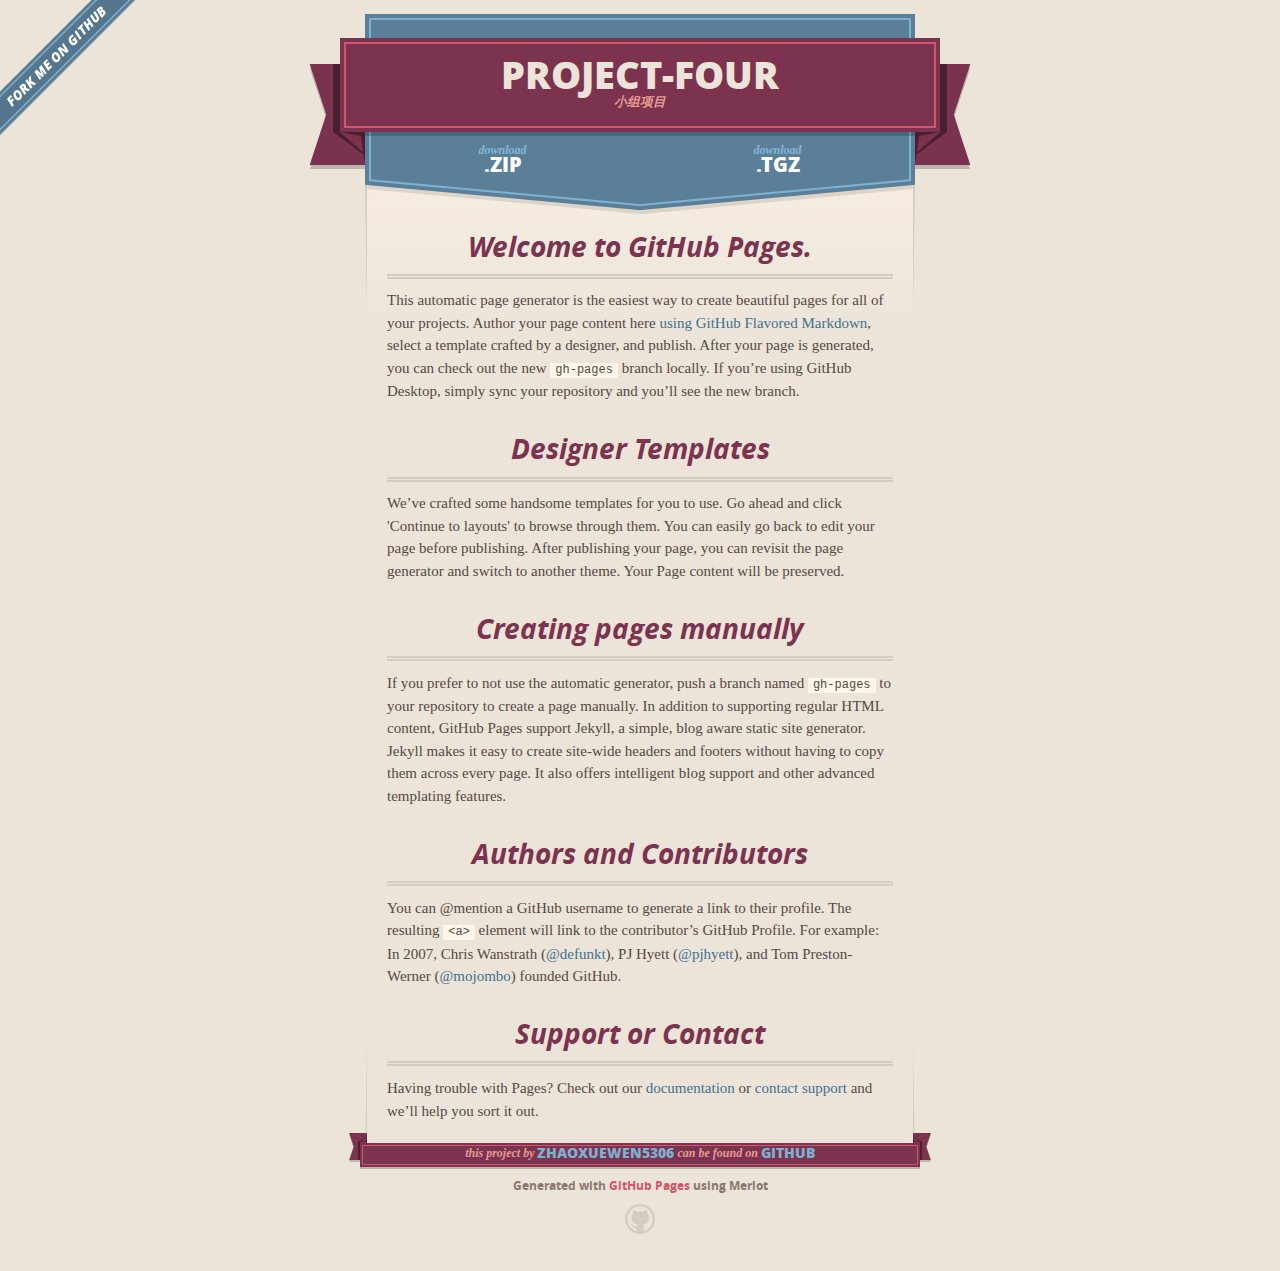
==== index.html @ 18efe109 "Create gh-pages branch via GitHub" ====
<!DOCTYPE html>
<html>
  <head>
    <meta charset='utf-8'>
    <meta http-equiv="X-UA-Compatible" content="chrome=1">
    <meta name="viewport" content="width=640">

    <link rel="stylesheet" href="stylesheets/core.css" media="screen">
    <link rel="stylesheet" href="stylesheets/mobile.css" media="handheld, only screen and (max-device-width:640px)">
    <link rel="stylesheet" href="stylesheets/github-light.css">

    <script type="text/javascript" src="javascripts/modernizr.js"></script>
    <script type="text/javascript" src="https://ajax.googleapis.com/ajax/libs/jquery/1.7.1/jquery.min.js"></script>
    <script type="text/javascript" src="javascripts/headsmart.min.js"></script>
    <script type="text/javascript">
      $(document).ready(function () {
        $('#main_content').headsmart()
      })
    </script>
    <title>Project-four by zhaoxuewen5306</title>
  </head>

  <body>
    <a id="forkme_banner" href="https://github.com/zhaoxuewen5306/project-four">View on GitHub</a>
    <div class="shell">

      <header>
        <span class="ribbon-outer">
          <span class="ribbon-inner">
            <h1>Project-four</h1>
            <h2>小组项目</h2>
          </span>
          <span class="left-tail"></span>
          <span class="right-tail"></span>
        </span>
      </header>

      <section id="downloads">
        <span class="inner">
          <a href="https://github.com/zhaoxuewen5306/project-four/zipball/master" class="zip"><em>download</em> .ZIP</a><a href="https://github.com/zhaoxuewen5306/project-four/tarball/master" class="tgz"><em>download</em> .TGZ</a>
        </span>
      </section>


      <span class="banner-fix"></span>


      <section id="main_content">
        <h3>
<a id="welcome-to-github-pages" class="anchor" href="#welcome-to-github-pages" aria-hidden="true"><span aria-hidden="true" class="octicon octicon-link"></span></a>Welcome to GitHub Pages.</h3>

<p>This automatic page generator is the easiest way to create beautiful pages for all of your projects. Author your page content here <a href="https://guides.github.com/features/mastering-markdown/">using GitHub Flavored Markdown</a>, select a template crafted by a designer, and publish. After your page is generated, you can check out the new <code>gh-pages</code> branch locally. If you’re using GitHub Desktop, simply sync your repository and you’ll see the new branch.</p>

<h3>
<a id="designer-templates" class="anchor" href="#designer-templates" aria-hidden="true"><span aria-hidden="true" class="octicon octicon-link"></span></a>Designer Templates</h3>

<p>We’ve crafted some handsome templates for you to use. Go ahead and click 'Continue to layouts' to browse through them. You can easily go back to edit your page before publishing. After publishing your page, you can revisit the page generator and switch to another theme. Your Page content will be preserved.</p>

<h3>
<a id="creating-pages-manually" class="anchor" href="#creating-pages-manually" aria-hidden="true"><span aria-hidden="true" class="octicon octicon-link"></span></a>Creating pages manually</h3>

<p>If you prefer to not use the automatic generator, push a branch named <code>gh-pages</code> to your repository to create a page manually. In addition to supporting regular HTML content, GitHub Pages support Jekyll, a simple, blog aware static site generator. Jekyll makes it easy to create site-wide headers and footers without having to copy them across every page. It also offers intelligent blog support and other advanced templating features.</p>

<h3>
<a id="authors-and-contributors" class="anchor" href="#authors-and-contributors" aria-hidden="true"><span aria-hidden="true" class="octicon octicon-link"></span></a>Authors and Contributors</h3>

<p>You can @mention a GitHub username to generate a link to their profile. The resulting <code>&lt;a&gt;</code> element will link to the contributor’s GitHub Profile. For example: In 2007, Chris Wanstrath (<a href="https://github.com/defunkt" class="user-mention">@defunkt</a>), PJ Hyett (<a href="https://github.com/pjhyett" class="user-mention">@pjhyett</a>), and Tom Preston-Werner (<a href="https://github.com/mojombo" class="user-mention">@mojombo</a>) founded GitHub.</p>

<h3>
<a id="support-or-contact" class="anchor" href="#support-or-contact" aria-hidden="true"><span aria-hidden="true" class="octicon octicon-link"></span></a>Support or Contact</h3>

<p>Having trouble with Pages? Check out our <a href="https://help.github.com/pages">documentation</a> or <a href="https://github.com/contact">contact support</a> and we’ll help you sort it out.</p>
      </section>

      <footer>
        <span class="ribbon-outer">
          <span class="ribbon-inner">
            <p>this project by <a href="https://github.com/zhaoxuewen5306">zhaoxuewen5306</a> can be found on <a href="https://github.com/zhaoxuewen5306/project-four">GitHub</a></p>
          </span>
          <span class="left-tail"></span>
          <span class="right-tail"></span>
        </span>
        <p>Generated with <a href="https://pages.github.com">GitHub Pages</a> using Merlot</p>
        <span class="octocat"></span>
      </footer>

    </div>

    
  </body>
</html>
---- stylesheets/core.css ----
@import url("screen.css");
@import url("non-screen.css") handheld;
@import url("non-screen.css") only screen and (max-device-width:640px);
---- stylesheets/mobile.css ----
/* Generated by Font Squirrel (http://www.fontsquirrel.com) on February 9, 2012 */


@font-face {
  font-family: 'Open Sans';
  src: url('../fonts/opensans-regular-webfont.eot');
  src: url('../fonts/opensans-regular-webfont.eot?#iefix') format('embedded-opentype'),
       url('../fonts/opensans-regular-webfont.woff') format('woff'),
       url('../fonts/opensans-regular-webfont.ttf') format('truetype'),
       url('../fonts/opensans-regular-webfont.svg#OpenSansRegular') format('svg');
  font-weight: normal;
  font-style: normal;
}

@font-face {
  font-family: 'Open Sans';
  src: url('../fonts/opensans-italic-webfont.eot');
  src: url('../fonts/opensans-italic-webfont.eot?#iefix') format('embedded-opentype'),
       url('../fonts/opensans-italic-webfont.woff') format('woff'),
       url('../fonts/opensans-italic-webfont.ttf') format('truetype'),
       url('../fonts/opensans-italic-webfont.svg#OpenSansItalic') format('svg');
  font-weight: normal;
  font-style: italic;
}

@font-face {
  font-family: 'Open Sans';
  src: url('../fonts/opensans-bold-webfont.eot');
  src: url('../fonts/opensans-bold-webfont.eot?#iefix') format('embedded-opentype'),
       url('../fonts/opensans-bold-webfont.woff') format('woff'),
       url('../fonts/opensans-bold-webfont.ttf') format('truetype'),
       url('../fonts/opensans-bold-webfont.svg#OpenSansBold') format('svg');
  font-weight: bold;
  font-style: normal;
}

@font-face {
  font-family: 'Open Sans';
  src: url('../fonts/opensans-bolditalic-webfont.eot');
  src: url('../fonts/opensans-bolditalic-webfont.eot?#iefix') format('embedded-opentype'),
       url('../fonts/opensans-bolditalic-webfont.woff') format('woff'),
       url('../fonts/opensans-bolditalic-webfont.ttf') format('truetype'),
       url('../fonts/opensans-bolditalic-webfont.svg#OpenSansBoldItalic') format('svg');
  font-weight: bold;
  font-style: italic;
}

@font-face {
  font-family: 'Open Sans';
  src: url('../fonts/opensans-extrabold-webfont.eot');
  src: url('../fonts/opensans-extrabold-webfont.eot?#iefix') format('embedded-opentype'),
       url('../fonts/opensans-extrabold-webfont.woff') format('woff'),
       url('../fonts/opensans-extrabold-webfont.ttf') format('truetype'),
       url('../fonts/opensans-extrabold-webfont.svg#OpenSansExtrabold') format('svg');
  font-weight: bolder;
  font-style: normal;
}


/* http://meyerweb.com/eric/tools/css/reset/ 
   v2.0 | 20110126
   License: none (public domain)
*/

html, body, div, span, applet, object, iframe,
h1, h2, h3, h4, h5, h6, p, blockquote, pre,
a, abbr, acronym, address, big, cite, code,
del, dfn, em, img, ins, kbd, q, s, samp,
small, strike, strong, sub, sup, tt, var,
b, u, i, center,
dl, dt, dd, ol, ul, li,
fieldset, form, label, legend,
table, caption, tbody, tfoot, thead, tr, th, td,
article, aside, canvas, details, embed, 
figure, figcaption, footer, header, hgroup, 
menu, nav, output, ruby, section, summary,
time, mark, audio, video {
  margin: 0;
  padding: 0;
  border: 0;
  font-size: 100%;
  font: inherit;
  vertical-align: baseline;
}
/* HTML5 display-role reset for older browsers */
article, aside, details, figcaption, figure, 
footer, header, hgroup, menu, nav, section {
  display: block;
}
body {
  line-height: 1;
}
ol, ul {
  list-style: none;
}
blockquote, q {
  quotes: none;
}
blockquote:before, blockquote:after,
q:before, q:after {
  content: '';
  content: none;
}
table {
  border-collapse: collapse;
  border-spacing: 0;
}

header, footer, section {
  display: block;
  position: relative;
}

/* STYLES */

div.shell {
  display: block;
  width: 640px;
  margin: 0 auto;
}

a#forkme_banner {
  display: none;
}

/* header */

header {
  position: relative;
  z-index: 2;
  margin: 0;
  max-width: 640px;
  top: 51px;
}

header span.ribbon-inner {
  position: relative;
  display: block;
  background-color: #cd596b;
  border: 8px solid #7c334f;
  padding: 6px;
  z-index: 1;
}

header span.left-tail, header span.right-tail {
  position: relative;
  display: block;
  width: 19px;
  height: 10px;
  background: transparent url(../images/ribbon-tail-sprite-2x.png) 0 0 no-repeat;
  position: absolute;
  bottom: -10px;
  z-index: 0;
}

header span.left-tail {
  background-position: 0 0;
  left: 0;
}

header span.right-tail {
  background-position: -19px 0;
  right: 0;
}

header h1 {
  background-color: #7c334f;
  font-size: 2em;
  font-weight: bolder;
  font-style: normal;
  text-transform: uppercase;
  color: #ece4d8;
  text-align: center;
  line-height:1;  
  padding: 14px 20px 0;
}

header h2 {
  background-color: #7c334f;
  font: bold italic .85em/1.5 Georgia, Times, “Times New Roman”, serif;
  color: #e69b95;
  padding-bottom: 14px;
  margin-top: -3px;
  text-align: center;
}

section#downloads {
  position: relative;
  display: block;
  height: 171px;
  width: 602px;
  padding-bottom: 150px;
  margin: 51px auto -250px;
  z-index: 1;
  background: transparent url(../images/shield.png) center 0 no-repeat;
}

section#downloads a {
  display: none;
}

span.banner-fix {
  background: transparent url(../images/shield-fallback.png) center top no-repeat;
  display: block;
  height: 31px;
  position: absolute;
  width: 640px;
  top: 20px;

}

section#main_content {
  z-index: 2;
  padding: 20px 40px 0;
  min-height:185px;
}

/* footer */

footer {
  background: none;
  padding-top: 104px;
  margin: -94px auto 40px;
  max-width:640px;
  text-align: center;
}

footer span.ribbon-outer {
  display: block;
  position: relative;
  border-bottom: 2px solid #bdb6ad;
}

footer span.ribbon-inner {
  position: relative;
  display: block;
  background-color: #cd596b;
  border: 8px solid #7c334f;
  padding: 6px;
  z-index: 1;
}

footer p {
  font-family: 'Open Sans', sans-serif;
  font-weight: bold;
  font-size: .6em;
  color: #8b786f;
}

footer a {
  color: #cd596b;
}

footer span.ribbon-inner p {
  background-color: #7c334f;
  margin: 0;
  color: #e69b95;
  font: bold italic 22px/1 Georgia, Times, “Times New Roman”, serif;
  height: auto;
  line-height: 1.1;
  padding: 20px 0px 10px;
}

footer span.ribbon-inner a {
  display: block;
  position: relative;
  bottom: 0;
  color: #7eb0d2;
  font-family: 'Open Sans', sans-serif;
  text-transform: uppercase;
  font-style: normal;
  font-weight: bolder;
  font-size: 38px;
  padding-bottom: 10px;
}

footer span.ribbon-inner a:hover {
  color: #7eb0d2;
}

footer span.left-tail, footer span.right-tail {
  position: relative;
  display: block;
  width: 23px;
  height: 126px;
  background: transparent url(../images/small-ribbon-tail-sprite-2x.png) 0 0 no-repeat;
  position: absolute;
  top: -126px;
  z-index: 0;
}

footer span.left-tail {
  background-position: 0 0;
  left: 0;
}

footer span.right-tail {
  background-position: -23px 0;
  right: 0;
}

footer span.octocat {
  background: transparent url(../images/octocat-2x.png) 0 0 no-repeat;
  display: block;
  width: 60px;
  height: 60px;
  margin: 20px auto 0;}

/* content */

body {
  background: #ece4d8;
  font: normal normal 30px/1.5 Georgia, Palatino,” Palatino Linotype”, Times, “Times New Roman”, serif;
  color: #544943;
  -webkit-font-smoothing: antialiased;
}

a, a:hover {
  color: #417090;
}

a {
  text-decoration: none;
}

a:hover {
  text-decoration: underline;
}

h1,h2,h3,h4,h5,h6 {
  font-family: 'Open Sans', sans-serif;
  font-weight: bold;
}

p {
  margin: .7em 0 0;
}

strong {
  font-weight: bold;
}

em {
  font-style: italic;
}

ol {
  margin: .7em 0;
  list-style-type: decimal;
  padding-left: 1.35em;
}

ul {
  margin: .7em 0;
  padding-left: 1.35em;
}

ul li {
  padding-left: 20px;
  background: transparent url(../images/chevron-2x.png) left 15px no-repeat;
}

blockquote {
  font-family: 'Open Sans', sans-serif;
  margin: 20px 0;
  color: #8b786f;
  padding-left: 1.35em;
  background: transparent url('../images/blockquote-gfx-2x.png') 0 8px no-repeat;
}

img {
  -webkit-box-shadow: 0px 4px 0px #bdb6ad;
  -moz-box-shadow: 0px 4px 0px #bdb6ad;
  box-shadow: 0px 4px 0px #bdb6ad;
  border: 4px solid #fff6e9;
  max-width: 556px;
}

hr {
  border: none;
  outline: none;
  height: 42px;
  background: transparent url('../images/hr-2x.jpg') center center repeat-x;
  margin: 0 0 20px;
}

code {
  background: #fff6e9;
  font: normal normal .9em/1.7 "Lucida Sans Typewriter", "Lucida Console", Monaco, "Bitstream Vera Sans Mono", monospace;
  padding: 0 5px 1px;
}

pre {
  margin: 10px 0 20px;
  padding: .7em;
  background: #fff6e9;
  border-bottom: 4px solid #bdb6ad;
  font: normal normal .9em/1.7 "Lucida Sans Typewriter", "Lucida Console", Monaco, "Bitstream Vera Sans Mono", monospace;
  overflow: auto;
}

table {
  background: #fff6e9;
  display: table;
  width: 100%;
  border-collapse: separate;
  border-bottom: 4px solid #bdb6ad;
  margin: 10px 0;
}

tr {
  display: table-row;
}

th {
  display: table-cell;
  padding: 2px 10px;
  border: solid #ece4d8;
  border-width: 0 4px 4px 0;
  color: #cd596b;
  font-family: 'Open Sans', sans-serif;
  font-weight: bold;
  font-size: .85em;
}

td {
  display: table-cell;
  padding: 0 .7em;
  border: solid #ece4d8;
  border-width: 0 4px 4px 0;
}

td:last-child, th:last-child {
  border-right: none;
}

tr:last-child td {
  border-bottom: none;
}

dl {
  margin: .7em 0 20px;
}

dt {
  font-family: 'Open Sans', sans-serif;
  font-weight: bold;
}

dd {
  padding-left: 1.35em;
}

dd p:first-child {
  margin-top: 0;
}

/* Content based headers */

#main_content > .header-level-1:first-child,
#main_content > .header-level-2:first-child,
#main_content > .header-level-3:first-child,
#main_content > .header-level-4:first-child,
#main_content > .header-level-5:first-child,
#main_content > .header-level-6:first-child {
  margin-top: 0;
}

.header-level-1 {
  font-size: 1.85em;
  border-bottom: .2em double #d3ccc1;
  color: #7c334f;
  text-align: center;
  font-style: italic;
  margin: 1.1em 0 .38em;
  line-height: 1.2;
  padding-bottom: 10px
}

.header-level-2 {
  font-size: 1.58em;
  color: #7c334f;
  margin: .95em 0 .5em;
  border-bottom: .1em solid #D3CCC1;
  line-height: 1.2;
  padding-bottom: 10px
}

.header-level-3 {
  margin: 20px 0 10px;
  font-size: 1.45em;
}

.header-level-4 {
  margin: .6em 0;
  font-size: 1.2em;
  color: #cd596b;
}

.header-level-5 {
  margin: .7em 0;
  font-size: 1em;
  color: #8b786f;
}

.header-level-6 {
  margin: .8em 0;
  font-size: .85em;
  font-style: italic;
}
---- stylesheets/github-light.css ----
/*
The MIT License (MIT)

Copyright (c) 2016 GitHub, Inc.

Permission is hereby granted, free of charge, to any person obtaining a copy
of this software and associated documentation files (the "Software"), to deal
in the Software without restriction, including without limitation the rights
to use, copy, modify, merge, publish, distribute, sublicense, and/or sell
copies of the Software, and to permit persons to whom the Software is
furnished to do so, subject to the following conditions:

The above copyright notice and this permission notice shall be included in all
copies or substantial portions of the Software.

THE SOFTWARE IS PROVIDED "AS IS", WITHOUT WARRANTY OF ANY KIND, EXPRESS OR
IMPLIED, INCLUDING BUT NOT LIMITED TO THE WARRANTIES OF MERCHANTABILITY,
FITNESS FOR A PARTICULAR PURPOSE AND NONINFRINGEMENT. IN NO EVENT SHALL THE
AUTHORS OR COPYRIGHT HOLDERS BE LIABLE FOR ANY CLAIM, DAMAGES OR OTHER
LIABILITY, WHETHER IN AN ACTION OF CONTRACT, TORT OR OTHERWISE, ARISING FROM,
OUT OF OR IN CONNECTION WITH THE SOFTWARE OR THE USE OR OTHER DEALINGS IN THE
SOFTWARE.

*/

.pl-c /* comment */ {
  color: #969896;
}

.pl-c1 /* constant, variable.other.constant, support, meta.property-name, support.constant, support.variable, meta.module-reference, markup.raw, meta.diff.header */,
.pl-s .pl-v /* string variable */ {
  color: #0086b3;
}

.pl-e /* entity */,
.pl-en /* entity.name */ {
  color: #795da3;
}

.pl-smi /* variable.parameter.function, storage.modifier.package, storage.modifier.import, storage.type.java, variable.other */,
.pl-s .pl-s1 /* string source */ {
  color: #333;
}

.pl-ent /* entity.name.tag */ {
  color: #63a35c;
}

.pl-k /* keyword, storage, storage.type */ {
  color: #a71d5d;
}

.pl-s /* string */,
.pl-pds /* punctuation.definition.string, string.regexp.character-class */,
.pl-s .pl-pse .pl-s1 /* string punctuation.section.embedded source */,
.pl-sr /* string.regexp */,
.pl-sr .pl-cce /* string.regexp constant.character.escape */,
.pl-sr .pl-sre /* string.regexp source.ruby.embedded */,
.pl-sr .pl-sra /* string.regexp string.regexp.arbitrary-repitition */ {
  color: #183691;
}

.pl-v /* variable */ {
  color: #ed6a43;
}

.pl-id /* invalid.deprecated */ {
  color: #b52a1d;
}

.pl-ii /* invalid.illegal */ {
  color: #f8f8f8;
  background-color: #b52a1d;
}

.pl-sr .pl-cce /* string.regexp constant.character.escape */ {
  font-weight: bold;
  color: #63a35c;
}

.pl-ml /* markup.list */ {
  color: #693a17;
}

.pl-mh /* markup.heading */,
.pl-mh .pl-en /* markup.heading entity.name */,
.pl-ms /* meta.separator */ {
  font-weight: bold;
  color: #1d3e81;
}

.pl-mq /* markup.quote */ {
  color: #008080;
}

.pl-mi /* markup.italic */ {
  font-style: italic;
  color: #333;
}

.pl-mb /* markup.bold */ {
  font-weight: bold;
  color: #333;
}

.pl-md /* markup.deleted, meta.diff.header.from-file */ {
  color: #bd2c00;
  background-color: #ffecec;
}

.pl-mi1 /* markup.inserted, meta.diff.header.to-file */ {
  color: #55a532;
  background-color: #eaffea;
}

.pl-mdr /* meta.diff.range */ {
  font-weight: bold;
  color: #795da3;
}

.pl-mo /* meta.output */ {
  color: #1d3e81;
}
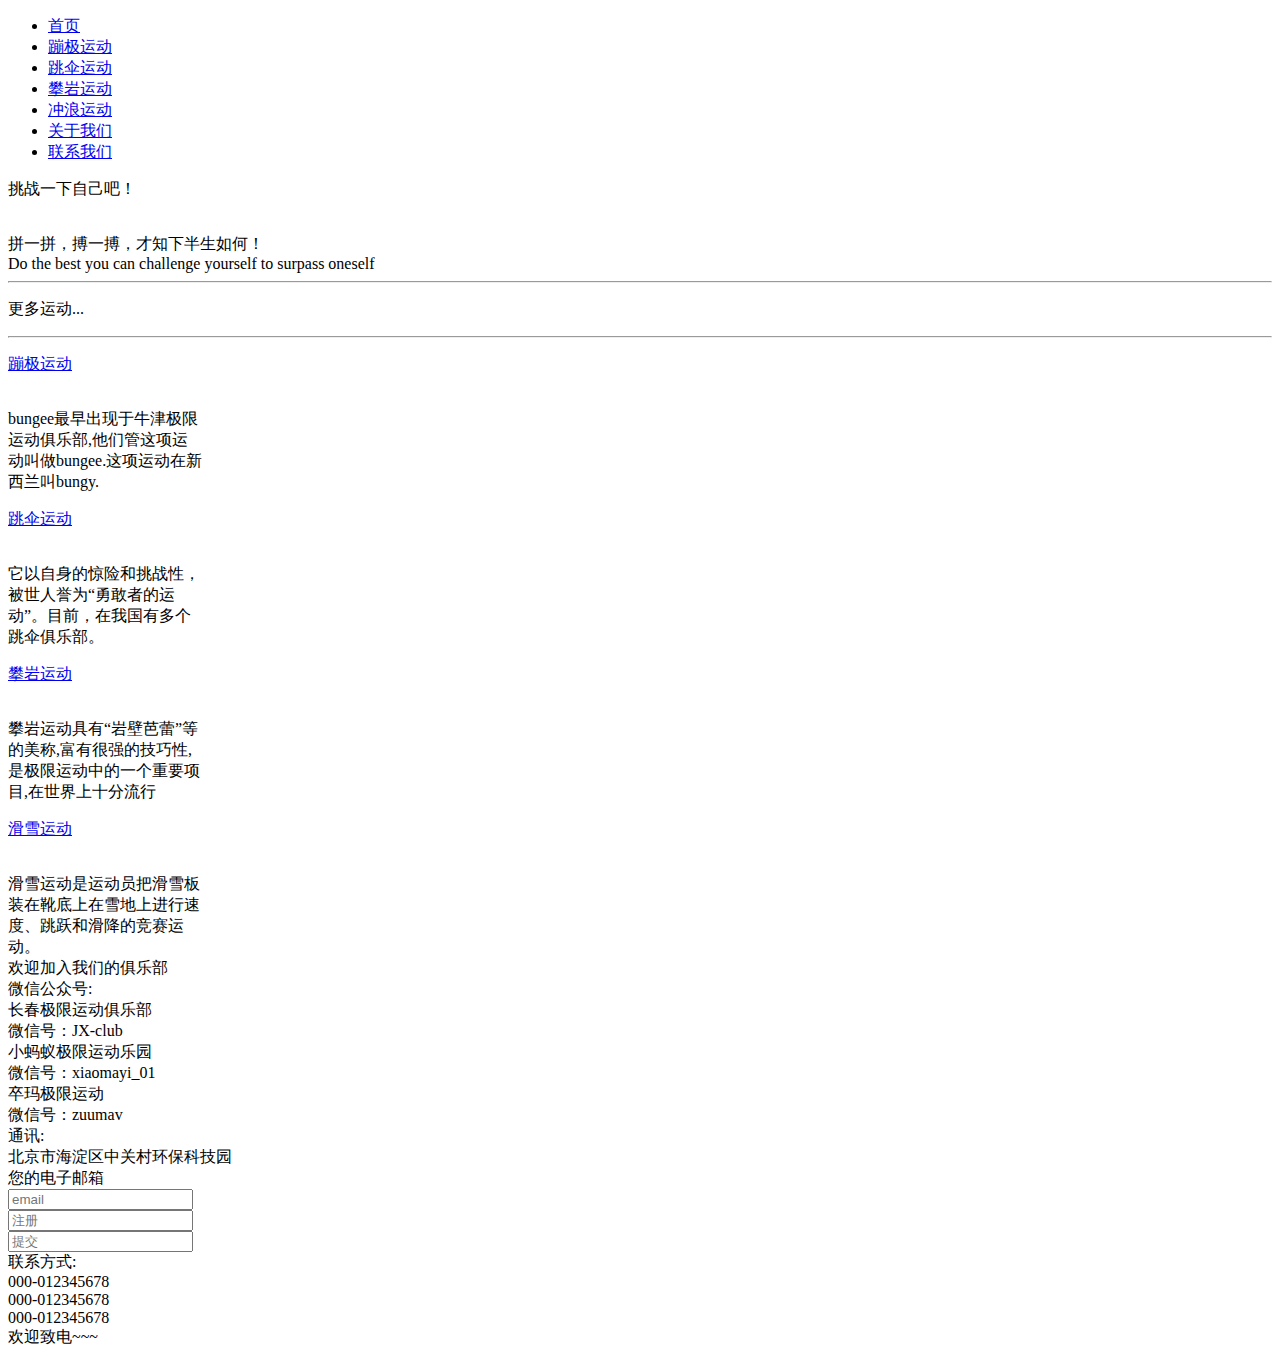
==== commit 22c457db: "Update index.html" ====
--- a/index.html
+++ b/index.html
@@ -1,91 +1,93 @@
 <!DOCTYPE html>
 <html>
   <head>
-    <meta charset='utf-8'>
-    <meta http-equiv="X-UA-Compatible" content="chrome=1">
-    <meta name="viewport" content="width=640">
-
-    <link rel="stylesheet" href="stylesheets/core.css" media="screen">
-    <link rel="stylesheet" href="stylesheets/mobile.css" media="handheld, only screen and (max-device-width:640px)">
-    <link rel="stylesheet" href="stylesheets/github-light.css">
-
-    <script type="text/javascript" src="javascripts/modernizr.js"></script>
-    <script type="text/javascript" src="https://ajax.googleapis.com/ajax/libs/jquery/1.7.1/jquery.min.js"></script>
-    <script type="text/javascript" src="javascripts/headsmart.min.js"></script>
-    <script type="text/javascript">
-      $(document).ready(function () {
-        $('#main_content').headsmart()
-      })
-    </script>
-    <title>Project-four by zhaoxuewen5306</title>
-  </head>
-
-  <body>
-    <a id="forkme_banner" href="https://github.com/zhaoxuewen5306/project-four">View on GitHub</a>
-    <div class="shell">
-
-      <header>
-        <span class="ribbon-outer">
-          <span class="ribbon-inner">
-            <h1>Project-four</h1>
-            <h2>小组项目</h2>
-          </span>
-          <span class="left-tail"></span>
-          <span class="right-tail"></span>
-        </span>
-      </header>
-
-      <section id="downloads">
-        <span class="inner">
-          <a href="https://github.com/zhaoxuewen5306/project-four/zipball/master" class="zip"><em>download</em> .ZIP</a><a href="https://github.com/zhaoxuewen5306/project-four/tarball/master" class="tgz"><em>download</em> .TGZ</a>
-        </span>
-      </section>
-
-
-      <span class="banner-fix"></span>
-
-
-      <section id="main_content">
-        <h3>
-<a id="welcome-to-github-pages" class="anchor" href="#welcome-to-github-pages" aria-hidden="true"><span aria-hidden="true" class="octicon octicon-link"></span></a>Welcome to GitHub Pages.</h3>
-
-<p>This automatic page generator is the easiest way to create beautiful pages for all of your projects. Author your page content here <a href="https://guides.github.com/features/mastering-markdown/">using GitHub Flavored Markdown</a>, select a template crafted by a designer, and publish. After your page is generated, you can check out the new <code>gh-pages</code> branch locally. If you’re using GitHub Desktop, simply sync your repository and you’ll see the new branch.</p>
-
-<h3>
-<a id="designer-templates" class="anchor" href="#designer-templates" aria-hidden="true"><span aria-hidden="true" class="octicon octicon-link"></span></a>Designer Templates</h3>
-
-<p>We’ve crafted some handsome templates for you to use. Go ahead and click 'Continue to layouts' to browse through them. You can easily go back to edit your page before publishing. After publishing your page, you can revisit the page generator and switch to another theme. Your Page content will be preserved.</p>
-
-<h3>
-<a id="creating-pages-manually" class="anchor" href="#creating-pages-manually" aria-hidden="true"><span aria-hidden="true" class="octicon octicon-link"></span></a>Creating pages manually</h3>
-
-<p>If you prefer to not use the automatic generator, push a branch named <code>gh-pages</code> to your repository to create a page manually. In addition to supporting regular HTML content, GitHub Pages support Jekyll, a simple, blog aware static site generator. Jekyll makes it easy to create site-wide headers and footers without having to copy them across every page. It also offers intelligent blog support and other advanced templating features.</p>
-
-<h3>
-<a id="authors-and-contributors" class="anchor" href="#authors-and-contributors" aria-hidden="true"><span aria-hidden="true" class="octicon octicon-link"></span></a>Authors and Contributors</h3>
-
-<p>You can @mention a GitHub username to generate a link to their profile. The resulting <code>&lt;a&gt;</code> element will link to the contributor’s GitHub Profile. For example: In 2007, Chris Wanstrath (<a href="https://github.com/defunkt" class="user-mention">@defunkt</a>), PJ Hyett (<a href="https://github.com/pjhyett" class="user-mention">@pjhyett</a>), and Tom Preston-Werner (<a href="https://github.com/mojombo" class="user-mention">@mojombo</a>) founded GitHub.</p>
-
-<h3>
-<a id="support-or-contact" class="anchor" href="#support-or-contact" aria-hidden="true"><span aria-hidden="true" class="octicon octicon-link"></span></a>Support or Contact</h3>
-
-<p>Having trouble with Pages? Check out our <a href="https://help.github.com/pages">documentation</a> or <a href="https://github.com/contact">contact support</a> and we’ll help you sort it out.</p>
-      </section>
-
-      <footer>
-        <span class="ribbon-outer">
-          <span class="ribbon-inner">
-            <p>this project by <a href="https://github.com/zhaoxuewen5306">zhaoxuewen5306</a> can be found on <a href="https://github.com/zhaoxuewen5306/project-four">GitHub</a></p>
-          </span>
-          <span class="left-tail"></span>
-          <span class="right-tail"></span>
-        </span>
-        <p>Generated with <a href="https://pages.github.com">GitHub Pages</a> using Merlot</p>
-        <span class="octocat"></span>
-      </footer>
-
-    </div>
-
+    <title>主页</title>
+	<meta charset="utf-8"/>
+	<link rel="stylesheet" type="text/css" href="css/index.css">
+	<link rel="stylesheet" type="text/css" href="css/reset.css">
+	<link rel="stylesheet" type="text/css" href="css/common.css">
+</head>
+<body>
+	<div class="container mg0">
+		<div class="nav mg0">
+			<div class="logo fl"></div>
+			<ul class="fl mgl-70">
+				<li><a href="#">首页</a></li>
+				<li><a href="Bungee jumping.html">蹦极运动</a></li>
+				<li><a href="jump.html">跳伞运动</a></li>
+				<li><a href="Rock climbing.html">攀岩运动</a></li>
+				<li><a href="style.html">冲浪运动</a></li>
+				<li><a href="#">关于我们</a></li>
+				<li><a href="#">联系我们</a></li>
+			</ul>
+		</div>
+		<div class="background mg0">
+			<p class="pdl-255 pdt-80">挑战一下自己吧！</p><br/>
+			<span class="pdl-275">拼一拼，搏一搏，才知下半生如何！</span><br/>
+			<span class="pdl-130">Do the best you can challenge yourself to surpass oneself</span>
+		</div>
+		<hr/>
+		<div class="barnav mg0">
+			<p>更多运动...</p>
+		</div>
+		<hr/>
+		<div class="hot mg0">
+			<div class="demo-white fl mgl-170 mgt-150">
+				<p><a href="#">蹦极运动</a></p><br/>
+				<span>bungee最早出现于牛津极限<br/>运动俱乐部,他们管这项运<br/>动叫做bungee.这项运动在新<br/>西兰叫bungy.</span>
+			</div>
+			<div class="demo-gray fl mgl--50">
+				
+			</div>
+			<div class="demo-black fl mgl--50 mgt-150">
+				
+			</div>
+			<div class="demo-gray fl mgl--50">
+				
+			</div>
+			<div class="demo-white fl mgl--50 mgt-150">
+				<p><a href="#">跳伞运动</a></p><br/>
+				<span>它以自身的惊险和挑战性，<br/>被世人誉为“勇敢者的运<br/>动”。目前，在我国有多个<br/>跳伞俱乐部。</span>
+			</div>
+			<div class="demo-white fl mgl-320 mgt--50">
+				<p><a href="#">攀岩运动</a></p><br/>
+				<span>攀岩运动具有“岩壁芭蕾”等<br/>的美称,富有很强的技巧性,<br/>是极限运动中的一个重要项<br/>目,在世界上十分流行</span>
+			</div>
+			<div class="demo-white fl mgl-100 mgt--50">
+				<p><a href="#">滑雪运动</a></p><br/>
+				<span>滑雪运动是运动员把滑雪板<br/>装在靴底上在雪地上进行速<br/>度、跳跃和滑降的竞赛运<br/>动。</span>
+			</div>
+			<div class="demo-black fl mgl-470 mgt--50">	
+			</div>
+		</div>
+		<div class="footer">
+			<div class="footer-font">欢迎加入我们的俱乐部</div>
+			<div class="content mg0">微信公众号:</div>
+			<div class="people">长春极限运动俱乐部<br/>微信号：JX-club</div>
+	        <div class="border"></div>
+			<div class="tab">小蚂蚁极限运动乐园<br/>微信号：xiaomayi_01</div>
+			<div class="border-nav"></div>
+			<div class="msg">卒玛极限运动<br/>微信号：zuumav</div>
+	        <div class="service">通讯:</div>	
+			<div class="service-search">北京市海淀区中关村环保科技园</div>
+			<div class="service-form">您的电子邮箱</div>
+			<div class="service-label">
+				<label class="name"></label>
+				<input name="name" tabindex="1" placeholder="email" />
+			</div>
+			<div class="service-button">
+				<label class="name"></label>
+				<input name="name" tabindex="1" placeholder="注册" />
+			</div>
+			<div class="banner-label">
+				<label class="name"></label>
+				<input name="name" tabindex="1"placeholder="提交"/>
+			</div>
+			<div class="download">联系方式:</div>
+			<div class="download-list">000-012345678<br/>000-012345678<br/>000-012345678</div>
+			<div class="download-bottom">欢迎致电~~~</div>
+		</div>
+	</div>
     
   </body>
 </html>
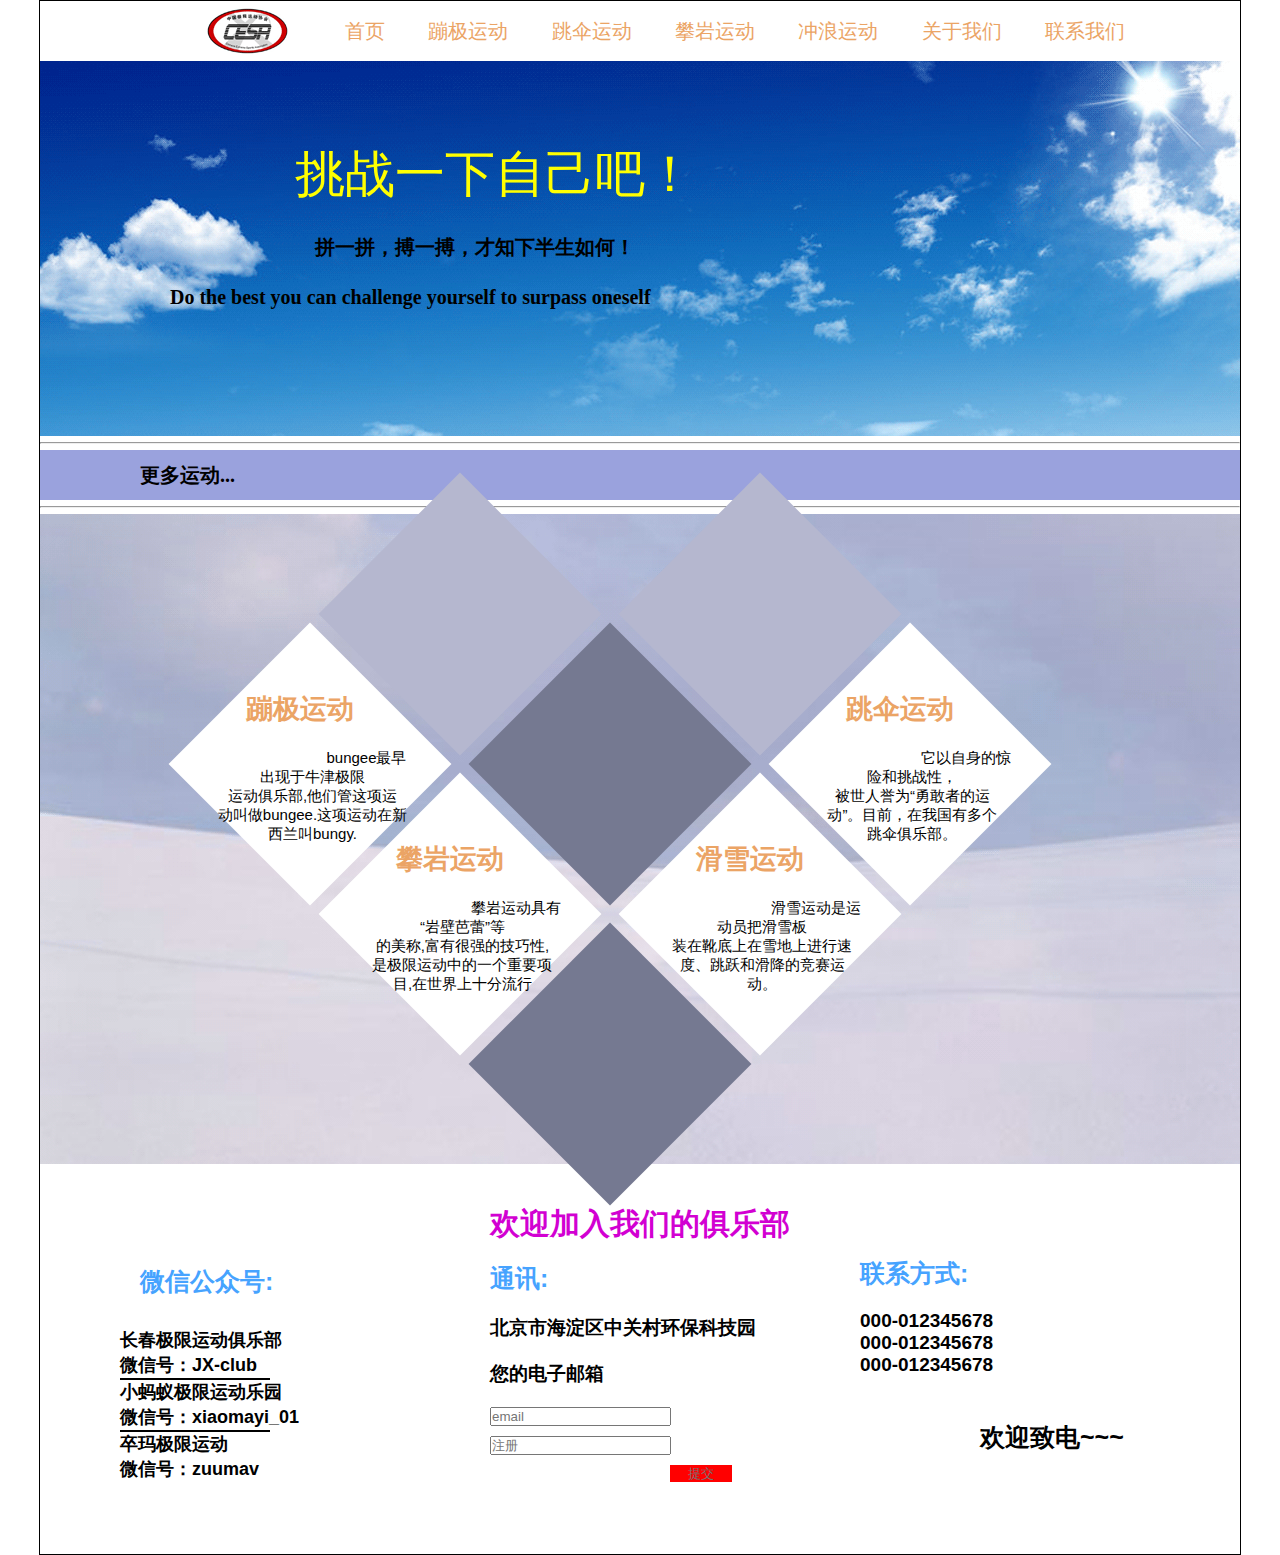
==== commit a4802efd: "Add files via upload" ====
--- a/index.html
+++ b/index.html
@@ -1,93 +1,92 @@
-<!DOCTYPE html>
-<html>
-  <head>
-    <title>主页</title>
-	<meta charset="utf-8"/>
-	<link rel="stylesheet" type="text/css" href="css/index.css">
-	<link rel="stylesheet" type="text/css" href="css/reset.css">
-	<link rel="stylesheet" type="text/css" href="css/common.css">
-</head>
-<body>
-	<div class="container mg0">
-		<div class="nav mg0">
-			<div class="logo fl"></div>
-			<ul class="fl mgl-70">
-				<li><a href="#">首页</a></li>
-				<li><a href="Bungee jumping.html">蹦极运动</a></li>
-				<li><a href="jump.html">跳伞运动</a></li>
-				<li><a href="Rock climbing.html">攀岩运动</a></li>
-				<li><a href="style.html">冲浪运动</a></li>
-				<li><a href="#">关于我们</a></li>
-				<li><a href="#">联系我们</a></li>
-			</ul>
-		</div>
-		<div class="background mg0">
-			<p class="pdl-255 pdt-80">挑战一下自己吧！</p><br/>
-			<span class="pdl-275">拼一拼，搏一搏，才知下半生如何！</span><br/>
-			<span class="pdl-130">Do the best you can challenge yourself to surpass oneself</span>
-		</div>
-		<hr/>
-		<div class="barnav mg0">
-			<p>更多运动...</p>
-		</div>
-		<hr/>
-		<div class="hot mg0">
-			<div class="demo-white fl mgl-170 mgt-150">
-				<p><a href="#">蹦极运动</a></p><br/>
-				<span>bungee最早出现于牛津极限<br/>运动俱乐部,他们管这项运<br/>动叫做bungee.这项运动在新<br/>西兰叫bungy.</span>
-			</div>
-			<div class="demo-gray fl mgl--50">
-				
-			</div>
-			<div class="demo-black fl mgl--50 mgt-150">
-				
-			</div>
-			<div class="demo-gray fl mgl--50">
-				
-			</div>
-			<div class="demo-white fl mgl--50 mgt-150">
-				<p><a href="#">跳伞运动</a></p><br/>
-				<span>它以自身的惊险和挑战性，<br/>被世人誉为“勇敢者的运<br/>动”。目前，在我国有多个<br/>跳伞俱乐部。</span>
-			</div>
-			<div class="demo-white fl mgl-320 mgt--50">
-				<p><a href="#">攀岩运动</a></p><br/>
-				<span>攀岩运动具有“岩壁芭蕾”等<br/>的美称,富有很强的技巧性,<br/>是极限运动中的一个重要项<br/>目,在世界上十分流行</span>
-			</div>
-			<div class="demo-white fl mgl-100 mgt--50">
-				<p><a href="#">滑雪运动</a></p><br/>
-				<span>滑雪运动是运动员把滑雪板<br/>装在靴底上在雪地上进行速<br/>度、跳跃和滑降的竞赛运<br/>动。</span>
-			</div>
-			<div class="demo-black fl mgl-470 mgt--50">	
-			</div>
-		</div>
-		<div class="footer">
-			<div class="footer-font">欢迎加入我们的俱乐部</div>
-			<div class="content mg0">微信公众号:</div>
-			<div class="people">长春极限运动俱乐部<br/>微信号：JX-club</div>
-	        <div class="border"></div>
-			<div class="tab">小蚂蚁极限运动乐园<br/>微信号：xiaomayi_01</div>
-			<div class="border-nav"></div>
-			<div class="msg">卒玛极限运动<br/>微信号：zuumav</div>
-	        <div class="service">通讯:</div>	
-			<div class="service-search">北京市海淀区中关村环保科技园</div>
-			<div class="service-form">您的电子邮箱</div>
-			<div class="service-label">
-				<label class="name"></label>
-				<input name="name" tabindex="1" placeholder="email" />
-			</div>
-			<div class="service-button">
-				<label class="name"></label>
-				<input name="name" tabindex="1" placeholder="注册" />
-			</div>
-			<div class="banner-label">
-				<label class="name"></label>
-				<input name="name" tabindex="1"placeholder="提交"/>
-			</div>
-			<div class="download">联系方式:</div>
-			<div class="download-list">000-012345678<br/>000-012345678<br/>000-012345678</div>
-			<div class="download-bottom">欢迎致电~~~</div>
-		</div>
-	</div>
-    
-  </body>
-</html>
+﻿<!DOCTYPE html>
+<html>
+<head>
+	<title>主页</title>
+	<meta charset="utf-8"/>
+	<link rel="stylesheet" type="text/css" href="css/index.css">
+	<link rel="stylesheet" type="text/css" href="css/reset.css">
+	<link rel="stylesheet" type="text/css" href="css/common.css">
+</head>
+<body>
+	<div class="container mg0">
+		<div class="nav mg0">
+			<div class="logo fl"></div>
+			<ul class="fl mgl-70">
+				<li><a href="#">首页</a></li>
+				<li><a href="Bungee jumping.html">蹦极运动</a></li>
+				<li><a href="jump.html">跳伞运动</a></li>
+				<li><a href="Rock climbing.html">攀岩运动</a></li>
+				<li><a href="style.html">冲浪运动</a></li>
+				<li><a href="#">关于我们</a></li>
+				<li><a href="#">联系我们</a></li>
+			</ul>
+		</div>
+		<div class="background mg0">
+			<p class="pdl-255 pdt-80">挑战一下自己吧！</p><br/>
+			<span class="pdl-275">拼一拼，搏一搏，才知下半生如何！</span><br/>
+			<span class="pdl-130">Do the best you can challenge yourself to surpass oneself</span>
+		</div>
+		<hr/>
+		<div class="barnav mg0">
+			<p>更多运动...</p>
+		</div>
+		<hr/>
+		<div class="hot mg0">
+			<div class="demo-white fl mgl-170 mgt-150">
+				<p><a href="#">蹦极运动</a></p><br/>
+				<span>bungee最早出现于牛津极限<br/>运动俱乐部,他们管这项运<br/>动叫做bungee.这项运动在新<br/>西兰叫bungy.</span>
+			</div>
+			<div class="demo-gray fl mgl--50">
+				
+			</div>
+			<div class="demo-black fl mgl--50 mgt-150">
+				
+			</div>
+			<div class="demo-gray fl mgl--50">
+				
+			</div>
+			<div class="demo-white fl mgl--50 mgt-150">
+				<p><a href="#">跳伞运动</a></p><br/>
+				<span>它以自身的惊险和挑战性，<br/>被世人誉为“勇敢者的运<br/>动”。目前，在我国有多个<br/>跳伞俱乐部。</span>
+			</div>
+			<div class="demo-white fl mgl-320 mgt--50">
+				<p><a href="#">攀岩运动</a></p><br/>
+				<span>攀岩运动具有“岩壁芭蕾”等<br/>的美称,富有很强的技巧性,<br/>是极限运动中的一个重要项<br/>目,在世界上十分流行</span>
+			</div>
+			<div class="demo-white fl mgl-100 mgt--50">
+				<p><a href="#">滑雪运动</a></p><br/>
+				<span>滑雪运动是运动员把滑雪板<br/>装在靴底上在雪地上进行速<br/>度、跳跃和滑降的竞赛运<br/>动。</span>
+			</div>
+			<div class="demo-black fl mgl-470 mgt--50">	
+			</div>
+		</div>
+		<div class="footer">
+			<div class="footer-font">欢迎加入我们的俱乐部</div>
+			<div class="content mg0">微信公众号:</div>
+			<div class="people">长春极限运动俱乐部<br/>微信号：JX-club</div>
+	        <div class="border"></div>
+			<div class="tab">小蚂蚁极限运动乐园<br/>微信号：xiaomayi_01</div>
+			<div class="border-nav"></div>
+			<div class="msg">卒玛极限运动<br/>微信号：zuumav</div>
+	        <div class="service">通讯:</div>	
+			<div class="service-search">北京市海淀区中关村环保科技园</div>
+			<div class="service-form">您的电子邮箱</div>
+			<div class="service-label">
+				<label class="name"></label>
+				<input name="name" tabindex="1" placeholder="email" />
+			</div>
+			<div class="service-button">
+				<label class="name"></label>
+				<input name="name" tabindex="1" placeholder="注册" />
+			</div>
+			<div class="banner-label">
+				<label class="name"></label>
+				<input name="name" tabindex="1"placeholder="提交"/>
+			</div>
+			<div class="download">联系方式:</div>
+			<div class="download-list">000-012345678<br/>000-012345678<br/>000-012345678</div>
+			<div class="download-bottom">欢迎致电~~~</div>
+		</div>
+	</div>
+</body>
+</html>--- a/css/index.css
+++ b/css/index.css
@@ -0,0 +1,94 @@
+﻿.container{
+	width:1200px;
+	border:1px solid;
+}
+.nav{
+	width:1200px;
+	height:60px;
+}
+.logo{
+	width:115px;
+	height:60px;
+	background:url(../images/logo.png);
+	margin-left:150px;
+}
+.nav ul li{
+	display:inline-block;
+	margin-left:40px;
+	font:20px "微软雅黑";
+	line-height:60px;
+}
+.nav ul li:hover{
+	height:50px;
+	background-color:#fdf3e9;
+}
+.background{
+	width:1200px;
+	height:375px;
+	background:url(../images/background.png);
+}
+.background p{
+	font:50px "华文新魏";
+	color:yellow;
+}
+.background span{
+	font:bold 20px "宋体";
+	color:black;
+	line-height:50px;
+}
+.barnav{
+	width:1200px;
+	height:50px;
+	background-color:#9aa2dd;
+}
+.barnav p{
+	padding-left:100px;
+	font:bold 20px "楷体";
+	line-height:50px;
+}
+.hot{
+	width:1200px;
+	height:650px;
+	background:url(../images/bg5.png) no-repeat;
+
+}
+.demo-white{
+	width:200px;
+	height:200px;
+	transform:rotate(45deg);	
+	background-color:white;
+}
+.demo-white:hover{
+	background-color:red;
+}
+.demo-gray{
+	width:200px;
+	height:200px;
+	transform:rotate(45deg);	
+	background-color:#b5b7cf;
+}
+.demo-black{
+	width:200px;
+	height:200px;
+	transform:rotate(45deg);	
+	background-color:#757991;
+}
+.demo-white p{
+	float:left;
+	margin-top:50px;
+	font:bold 27px "华文新魏";	
+	transform:rotate(-45deg);
+	
+}
+.demo-white span{
+	width:100%;
+	padding-top:70px;
+	display:block;
+	font-size:15px;
+	text-align:center;
+	transform:rotate(-45deg);	
+}
+
+
+
+
--- a/css/common.css
+++ b/css/common.css
@@ -0,0 +1,126 @@
+﻿.mg0{margin:0 auto;}
+.fl{float:left;}
+.flr{float:right;}
+.clearfloat{zoom:1;}
+.clearfloat:after{
+	display:block;
+	visibility:hidden;
+	clear:both;
+	content:"";
+	line-height:0;
+}
+.mgl-30{margin-left:30px;}
+.mgl-50{margin-left:50px;}
+.mgl--50{margin-left:-50px;}
+.mgl-100{margin-left:100px;}
+.mgl-170{margin-left:170px;}
+.mgl-320{margin-left:320px;}
+.mgl-470{margin-left:470px;}
+.mgr-170{margin-right:170px;}
+.mgt-30{margin-top:30px;}
+.mgt-50{margin-top:50px;}
+.mgt-150{margin-top:150px;}
+.mgt--10{margin-top:-10px;}
+.mgt--50{margin-top:-50px;}
+.mgt--150{margin-top:-150px;}
+.pdl-130{padding-left:130px;}
+.pdl-255{padding-left:255px;}
+.pdl-275{padding-left:275px;}
+.pdt-20{padding-top:20px;}
+.pdt-50{padding-top:50px;}
+.pdt-80{padding-top:80px;}
+.footer{
+		width:1200px;	
+		height:350px;
+		background:white;
+		margin-top:40px;
+}	
+.footer-font{
+		color:#D200D2;
+		font-size:30px;
+		font-weight:bolder;
+		text-align:center;
+}
+.content{
+		color:#46A3FF;
+		font-size:25px;
+		font-weight:bolder;
+		margin:20px 0px 0px 100px;
+}
+	
+.people{
+		font-size:18px;
+		font-weight:bolder;
+		margin-top:30px;
+		margin-left:80px;
+		line-height:25px;
+}
+.border{
+		border-bottom:2px solid black;
+		width:150px;
+		margin-left:80px;
+		}
+	
+.tab{
+		font-size:18px;
+		font-weight:bolder;
+		margin-left:80px;
+		line-height:25px;
+}
+.border-nav{
+		border-bottom:2px solid black;
+		width:150px;
+		margin-left:80px;
+}
+.msg{
+		font-size:18px;
+		font-weight:bolder;
+		margin-left:80px;
+		line-height:25px;
+}
+.service{
+		color:#46A3FF;
+		font-size:25px;
+		font-weight:bolder;
+		margin:-220px 0px 0px 450px;
+}
+.service-search{
+		font-size:19px;
+		font-weight:bolder;
+		margin:20px 0px 0px 450px;
+}
+.service-form{
+		font-size:19px;
+		font-weight:bolder;
+		margin:20px 0px 0px 450px;
+}
+.service-label input{
+		margin:20px 0px 0px 450px;
+}
+.service-button input{
+		margin:10px 0px 0px 450px;
+}
+.banner-label input{
+		width:60px;
+		background:red;
+		margin:10px 0px 0px 630px;
+		text-align:center;
+		border:1px solid red;
+}
+.download{
+		color:#46A3FF;
+		font-size:25px;
+		font-weight:bolder;
+		margin:-225px 0px 0px 820px;
+}
+	
+.download-list{
+		font-size:19px;
+		font-weight:bold;
+		margin:20px 0px 0px 820px;
+}
+.download-bottom{
+		font-size:25px;
+		font-weight:bolder;
+		margin:45px 0px 0px 940px;
+}
